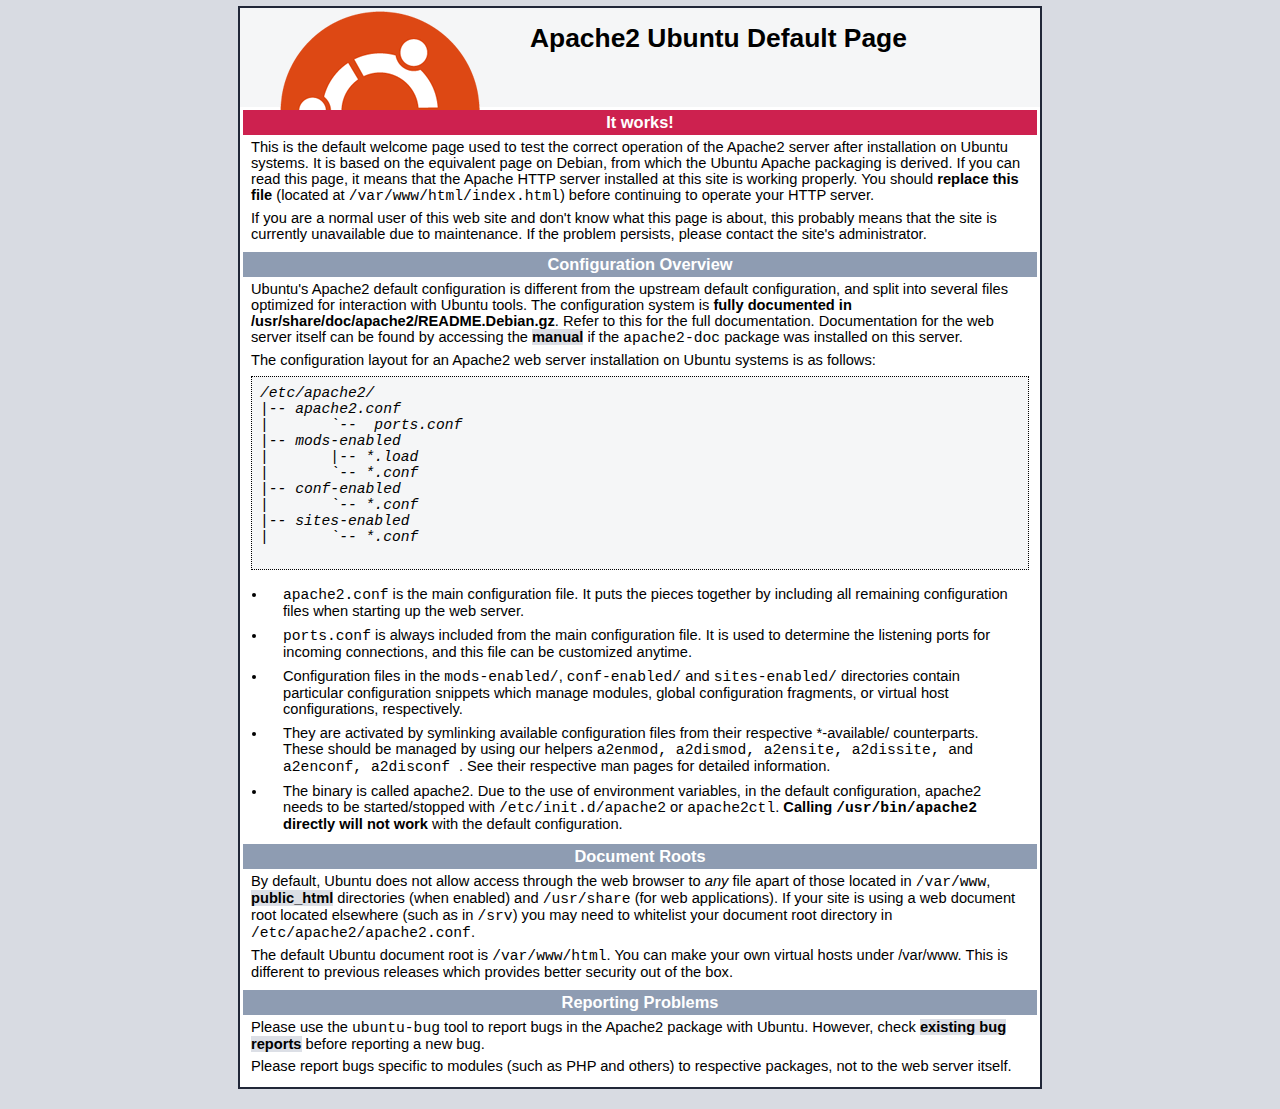
==== html/index.html @ ce96390a "First commit - Basic Service" ====
<!DOCTYPE html PUBLIC "-//W3C//DTD XHTML 1.0 Transitional//EN" "http://www.w3.org/TR/xhtml1/DTD/xhtml1-transitional.dtd">
<html xmlns="http://www.w3.org/1999/xhtml">
  <head>
    <meta http-equiv="Content-Type" content="text/html; charset=UTF-8" />
    <title>Amazing</title>
    <link href="../css/style.css" type="text/css" rel="stylesheet"></link>
  </head>
  <body>
    <div class="main_page">
      <div class="page_header floating_element">
        <img src="/images/ubuntu-logo.png" alt="Ubuntu Logo" class="floating_element"/>
        <span class="floating_element">
          Apache2 Ubuntu Default Page
        </span>
      </div>

      <div class="content_section floating_element">


        <div class="section_header section_header_red">
          <div id="about"></div>
          It works!
        </div>
        <div class="content_section_text">
          <p>
                This is the default welcome page used to test the correct 
                operation of the Apache2 server after installation on Ubuntu systems.
                It is based on the equivalent page on Debian, from which the Ubuntu Apache
                packaging is derived.
                If you can read this page, it means that the Apache HTTP server installed at
                this site is working properly. You should <b>replace this file</b> (located at
                <tt>/var/www/html/index.html</tt>) before continuing to operate your HTTP server.
          </p>


          <p>
                If you are a normal user of this web site and don't know what this page is
                about, this probably means that the site is currently unavailable due to
                maintenance.
                If the problem persists, please contact the site's administrator.
          </p>

        </div>
        <div class="section_header">
          <div id="changes"></div>
                Configuration Overview
        </div>
        <div class="content_section_text">
          <p>
                Ubuntu's Apache2 default configuration is different from the
                upstream default configuration, and split into several files optimized for
                interaction with Ubuntu tools. The configuration system is
                <b>fully documented in
                /usr/share/doc/apache2/README.Debian.gz</b>. Refer to this for the full
                documentation. Documentation for the web server itself can be
                found by accessing the <a href="/manual">manual</a> if the <tt>apache2-doc</tt>
                package was installed on this server.

          </p>
          <p>
                The configuration layout for an Apache2 web server installation on Ubuntu systems is as follows:
          </p>
          <pre>
/etc/apache2/
|-- apache2.conf
|       `--  ports.conf
|-- mods-enabled
|       |-- *.load
|       `-- *.conf
|-- conf-enabled
|       `-- *.conf
|-- sites-enabled
|       `-- *.conf
          </pre>
          <ul>
                        <li>
                           <tt>apache2.conf</tt> is the main configuration
                           file. It puts the pieces together by including all remaining configuration
                           files when starting up the web server.
                        </li>

                        <li>
                           <tt>ports.conf</tt> is always included from the
                           main configuration file. It is used to determine the listening ports for
                           incoming connections, and this file can be customized anytime.
                        </li>

                        <li>
                           Configuration files in the <tt>mods-enabled/</tt>,
                           <tt>conf-enabled/</tt> and <tt>sites-enabled/</tt> directories contain
                           particular configuration snippets which manage modules, global configuration
                           fragments, or virtual host configurations, respectively.
                        </li>

                        <li>
                           They are activated by symlinking available
                           configuration files from their respective
                           *-available/ counterparts. These should be managed
                           by using our helpers
                           <tt>
                                a2enmod,
                                a2dismod,
                           </tt>
                           <tt>
                                a2ensite,
                                a2dissite,
                            </tt>
                                and
                           <tt>
                                a2enconf,
                                a2disconf
                           </tt>. See their respective man pages for detailed information.
                        </li>

                        <li>
                           The binary is called apache2. Due to the use of
                           environment variables, in the default configuration, apache2 needs to be
                           started/stopped with <tt>/etc/init.d/apache2</tt> or <tt>apache2ctl</tt>.
                           <b>Calling <tt>/usr/bin/apache2</tt> directly will not work</b> with the
                           default configuration.
                        </li>
          </ul>
        </div>

        <div class="section_header">
            <div id="docroot"></div>
                Document Roots
        </div>

        <div class="content_section_text">
            <p>
                By default, Ubuntu does not allow access through the web browser to
                <em>any</em> file apart of those located in <tt>/var/www</tt>,
                <a href="http://httpd.apache.org/docs/2.4/mod/mod_userdir.html" rel="nofollow">public_html</a>
                directories (when enabled) and <tt>/usr/share</tt> (for web
                applications). If your site is using a web document root
                located elsewhere (such as in <tt>/srv</tt>) you may need to whitelist your
                document root directory in <tt>/etc/apache2/apache2.conf</tt>.
            </p>
            <p>
                The default Ubuntu document root is <tt>/var/www/html</tt>. You
                can make your own virtual hosts under /var/www. This is different
                to previous releases which provides better security out of the box.
            </p>
        </div>

        <div class="section_header">
          <div id="bugs"></div>
                Reporting Problems
        </div>
        <div class="content_section_text">
          <p>
                Please use the <tt>ubuntu-bug</tt> tool to report bugs in the
                Apache2 package with Ubuntu. However, check <a
                href="https://bugs.launchpad.net/ubuntu/+source/apache2"
                rel="nofollow">existing bug reports</a> before reporting a new bug.
          </p>
          <p>
                Please report bugs specific to modules (such as PHP and others)
                to respective packages, not to the web server itself.
          </p>
        </div>




      </div>
    </div>
    <div class="validator">
    </div>
  </body>
</html>
---- css/style.css ----
* {
    margin: 0px 0px 0px 0px;
    padding: 0px 0px 0px 0px;
  }

  body, html {
    padding: 3px 3px 3px 3px;

    background-color: #D8DBE2;

    font-family: Verdana, sans-serif;
    font-size: 11pt;
    text-align: center;
  }

  div.main_page {
    position: relative;
    display: table;

    width: 800px;

    margin-bottom: 3px;
    margin-left: auto;
    margin-right: auto;
    padding: 0px 0px 0px 0px;

    border-width: 2px;
    border-color: #212738;
    border-style: solid;

    background-color: #FFFFFF;

    text-align: center;
  }

  div.page_header {
    height: 99px;
    width: 100%;

    background-color: #F5F6F7;
  }

  div.page_header span {
    margin: 15px 0px 0px 50px;

    font-size: 180%;
    font-weight: bold;
  }

  div.page_header img {
    margin: 3px 0px 0px 40px;

    border: 0px 0px 0px;
  }

  div.table_of_contents {
    clear: left;

    min-width: 200px;

    margin: 3px 3px 3px 3px;

    background-color: #FFFFFF;

    text-align: left;
  }

  div.table_of_contents_item {
    clear: left;

    width: 100%;

    margin: 4px 0px 0px 0px;

    background-color: #FFFFFF;

    color: #000000;
    text-align: left;
  }

  div.table_of_contents_item a {
    margin: 6px 0px 0px 6px;
  }

  div.content_section {
    margin: 3px 3px 3px 3px;

    background-color: #FFFFFF;

    text-align: left;
  }

  div.content_section_text {
    padding: 4px 8px 4px 8px;

    color: #000000;
    font-size: 100%;
  }

  div.content_section_text pre {
    margin: 8px 0px 8px 0px;
    padding: 8px 8px 8px 8px;

    border-width: 1px;
    border-style: dotted;
    border-color: #000000;

    background-color: #F5F6F7;

    font-style: italic;
  }

  div.content_section_text p {
    margin-bottom: 6px;
  }

  div.content_section_text ul, div.content_section_text li {
    padding: 4px 8px 4px 16px;
  }

  div.section_header {
    padding: 3px 6px 3px 6px;

    background-color: #8E9CB2;

    color: #FFFFFF;
    font-weight: bold;
    font-size: 112%;
    text-align: center;
  }

  div.section_header_red {
    background-color: #CD214F;
  }

  div.section_header_grey {
    background-color: #9F9386;
  }

  .floating_element {
    position: relative;
    float: left;
  }

  div.table_of_contents_item a,
  div.content_section_text a {
    text-decoration: none;
    font-weight: bold;
  }

  div.table_of_contents_item a:link,
  div.table_of_contents_item a:visited,
  div.table_of_contents_item a:active {
    color: #000000;
  }

  div.table_of_contents_item a:hover {
    background-color: #000000;

    color: #FFFFFF;
  }

  div.content_section_text a:link,
  div.content_section_text a:visited,
   div.content_section_text a:active {
    background-color: #DCDFE6;

    color: #000000;
  }

  div.content_section_text a:hover {
    background-color: #000000;

    color: #DCDFE6;
  }

  div.validator {
  }
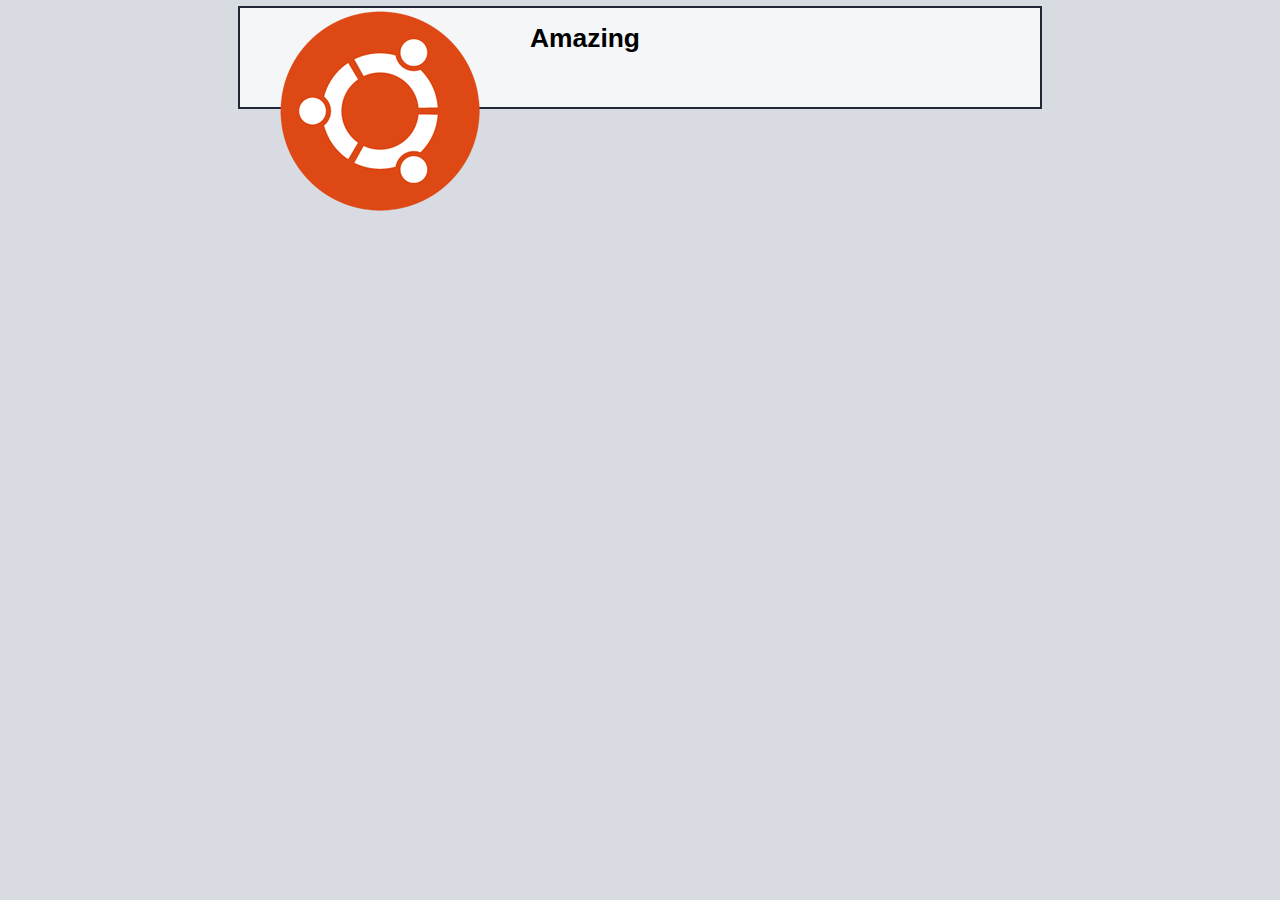
==== commit 4d58db99: "Changed index.html" ====
--- a/html/index.html
+++ b/html/index.html
@@ -1,174 +1,20 @@
 
 <!DOCTYPE html PUBLIC "-//W3C//DTD XHTML 1.0 Transitional//EN" "http://www.w3.org/TR/xhtml1/DTD/xhtml1-transitional.dtd">
 <html xmlns="http://www.w3.org/1999/xhtml">
-  <head>
-    <meta http-equiv="Content-Type" content="text/html; charset=UTF-8" />
-    <title>Amazing</title>
-    <link href="../css/style.css" type="text/css" rel="stylesheet"></link>
-  </head>
-  <body>
-    <div class="main_page">
-      <div class="page_header floating_element">
-        <img src="/images/ubuntu-logo.png" alt="Ubuntu Logo" class="floating_element"/>
-        <span class="floating_element">
-          Apache2 Ubuntu Default Page
-        </span>
-      </div>
-
-      <div class="content_section floating_element">
-
-
-        <div class="section_header section_header_red">
-          <div id="about"></div>
-          It works!
-        </div>
-        <div class="content_section_text">
-          <p>
-                This is the default welcome page used to test the correct 
-                operation of the Apache2 server after installation on Ubuntu systems.
-                It is based on the equivalent page on Debian, from which the Ubuntu Apache
-                packaging is derived.
-                If you can read this page, it means that the Apache HTTP server installed at
-                this site is working properly. You should <b>replace this file</b> (located at
-                <tt>/var/www/html/index.html</tt>) before continuing to operate your HTTP server.
-          </p>
-
-
-          <p>
-                If you are a normal user of this web site and don't know what this page is
-                about, this probably means that the site is currently unavailable due to
-                maintenance.
-                If the problem persists, please contact the site's administrator.
-          </p>
-
-        </div>
-        <div class="section_header">
-          <div id="changes"></div>
-                Configuration Overview
-        </div>
-        <div class="content_section_text">
-          <p>
-                Ubuntu's Apache2 default configuration is different from the
-                upstream default configuration, and split into several files optimized for
-                interaction with Ubuntu tools. The configuration system is
-                <b>fully documented in
-                /usr/share/doc/apache2/README.Debian.gz</b>. Refer to this for the full
-                documentation. Documentation for the web server itself can be
-                found by accessing the <a href="/manual">manual</a> if the <tt>apache2-doc</tt>
-                package was installed on this server.
-
-          </p>
-          <p>
-                The configuration layout for an Apache2 web server installation on Ubuntu systems is as follows:
-          </p>
-          <pre>
-/etc/apache2/
-|-- apache2.conf
-|       `--  ports.conf
-|-- mods-enabled
-|       |-- *.load
-|       `-- *.conf
-|-- conf-enabled
-|       `-- *.conf
-|-- sites-enabled
-|       `-- *.conf
-          </pre>
-          <ul>
-                        <li>
-                           <tt>apache2.conf</tt> is the main configuration
-                           file. It puts the pieces together by including all remaining configuration
-                           files when starting up the web server.
-                        </li>
-
-                        <li>
-                           <tt>ports.conf</tt> is always included from the
-                           main configuration file. It is used to determine the listening ports for
-                           incoming connections, and this file can be customized anytime.
-                        </li>
-
-                        <li>
-                           Configuration files in the <tt>mods-enabled/</tt>,
-                           <tt>conf-enabled/</tt> and <tt>sites-enabled/</tt> directories contain
-                           particular configuration snippets which manage modules, global configuration
-                           fragments, or virtual host configurations, respectively.
-                        </li>
-
-                        <li>
-                           They are activated by symlinking available
-                           configuration files from their respective
-                           *-available/ counterparts. These should be managed
-                           by using our helpers
-                           <tt>
-                                a2enmod,
-                                a2dismod,
-                           </tt>
-                           <tt>
-                                a2ensite,
-                                a2dissite,
-                            </tt>
-                                and
-                           <tt>
-                                a2enconf,
-                                a2disconf
-                           </tt>. See their respective man pages for detailed information.
-                        </li>
-
-                        <li>
-                           The binary is called apache2. Due to the use of
-                           environment variables, in the default configuration, apache2 needs to be
-                           started/stopped with <tt>/etc/init.d/apache2</tt> or <tt>apache2ctl</tt>.
-                           <b>Calling <tt>/usr/bin/apache2</tt> directly will not work</b> with the
-                           default configuration.
-                        </li>
-          </ul>
-        </div>
-
-        <div class="section_header">
-            <div id="docroot"></div>
-                Document Roots
-        </div>
-
-        <div class="content_section_text">
-            <p>
-                By default, Ubuntu does not allow access through the web browser to
-                <em>any</em> file apart of those located in <tt>/var/www</tt>,
-                <a href="http://httpd.apache.org/docs/2.4/mod/mod_userdir.html" rel="nofollow">public_html</a>
-                directories (when enabled) and <tt>/usr/share</tt> (for web
-                applications). If your site is using a web document root
-                located elsewhere (such as in <tt>/srv</tt>) you may need to whitelist your
-                document root directory in <tt>/etc/apache2/apache2.conf</tt>.
-            </p>
-            <p>
-                The default Ubuntu document root is <tt>/var/www/html</tt>. You
-                can make your own virtual hosts under /var/www. This is different
-                to previous releases which provides better security out of the box.
-            </p>
-        </div>
-
-        <div class="section_header">
-          <div id="bugs"></div>
-                Reporting Problems
-        </div>
-        <div class="content_section_text">
-          <p>
-                Please use the <tt>ubuntu-bug</tt> tool to report bugs in the
-                Apache2 package with Ubuntu. However, check <a
-                href="https://bugs.launchpad.net/ubuntu/+source/apache2"
-                rel="nofollow">existing bug reports</a> before reporting a new bug.
-          </p>
-          <p>
-                Please report bugs specific to modules (such as PHP and others)
-                to respective packages, not to the web server itself.
-          </p>
-        </div>
-
-
-
-
-      </div>
-    </div>
-    <div class="validator">
-    </div>
-  </body>
+	<head>
+		<meta http-equiv="Content-Type" content="text/html; charset=UTF-8" />
+		<title>Amazing</title>
+		<link href="../css/style.css" type="text/css" rel="stylesheet"></link>
+  	</head>
+	<body>
+	<div class="main_page">
+		<div class="page_header floating_element">
+			<img src="/images/ubuntu-logo.png" alt="Ubuntu Logo" class="floating_element"/>
+			<span class="floating_element">
+		  	Amazing
+			</span>
+	  	</div>
+	</div>
+	</body>
 </html>
 
